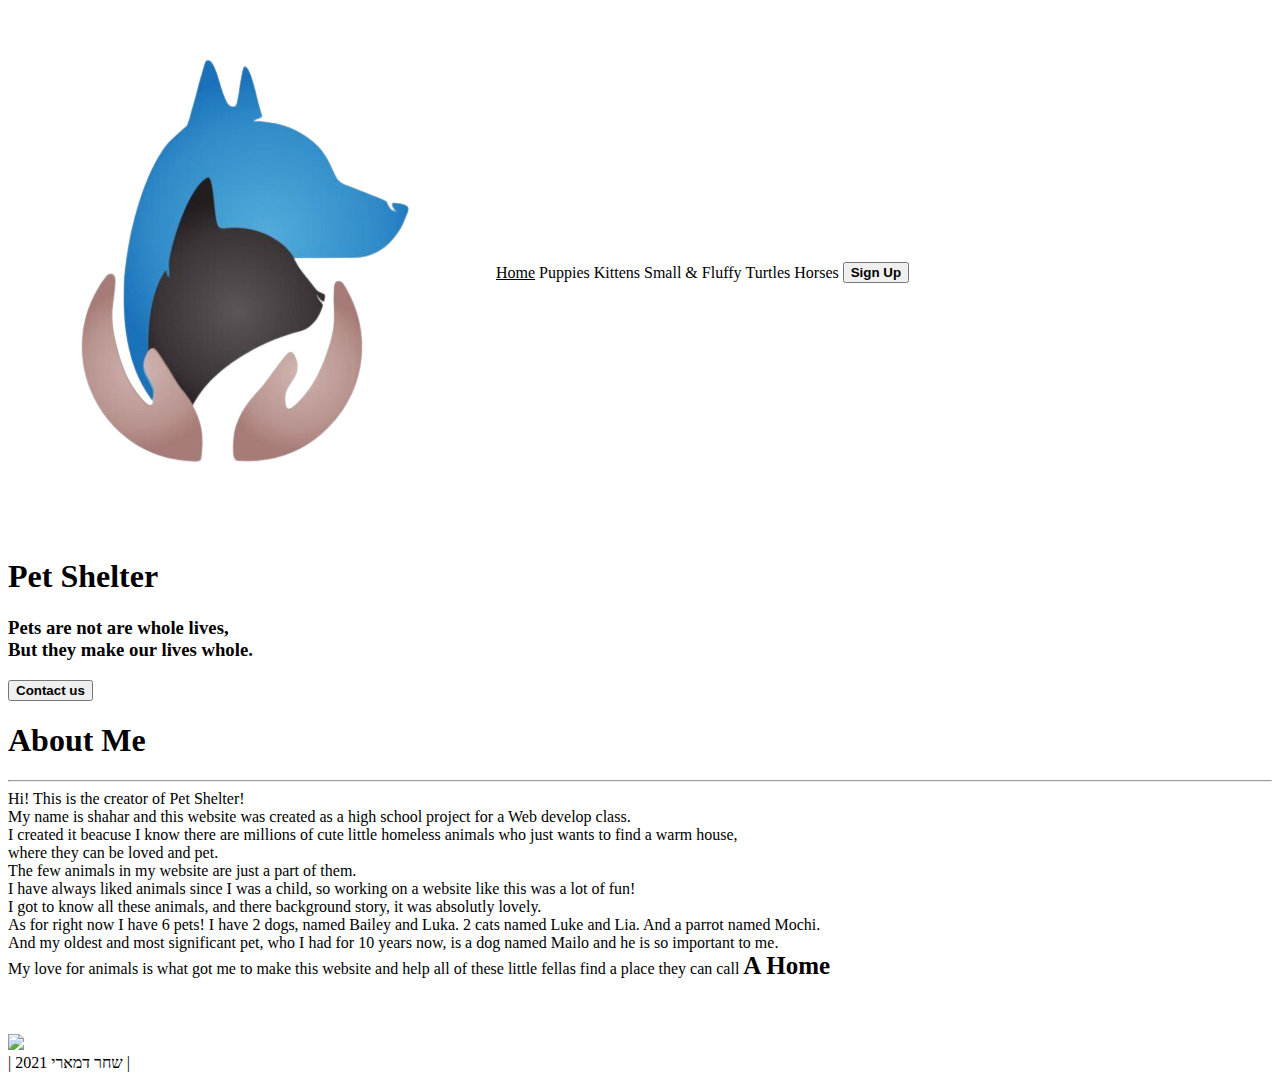
==== index.html @ b5f873f4 "move" ====
﻿<!DOCTYPE html>

<html lang="en" xmlns="http://www.w3.org/1999/xhtml">
<head>
    <meta charset="utf-8" />
    <link rel="stylesheet" href="styleHome.css">
    <link rel="stylesheet" href="../styleProject1.css">
    <script>

    </script>
    <title></title>
    <script>
        function Contact() {
            window.location.href = '../contact_page/contactPage.html';
        }
    </script>
</head>
<body dir="ltr">
    <div id="topRow">
        <table id="topLine">
            <tr id="row1">
                <td class="colom">
                    <img id="symbol" class="colom" src="../website_symbol.png" />
                </td>
                <td class="colom">
                    <label class="colom"><u>Home</u></label>
                </td>
                <td class="colom">
                    <label class="colom" onclick="window.location.href='../puppies_page/puppiesPage.html'">Puppies</label>
                </td>
                <td class="colom">
                    <label class="colom" onclick="window.location.href='../kittens_page/kittensPage.html'">Kittens</label>
                </td>
                <td class="colom">
                    <label class="colom" onclick="window.location.href='../floofs_page/floofsPage.html'">Small & Fluffy</label>
                </td>
                <td class="colom">
                    <label class="colom" onclick="window.location.href='../turtles_page/turtlesPage.html'">Turtles</label>
                </td>
                <td class="colom">
                    <label class="colom" onclick="window.location.href='../horses_page/horsesPage.html'">Horses</label>
                </td>
                <td id="signUpColom">
                    <button id="signUp" onclick="window.location.href='../sign_up_page/sign_up.html'"><b>Sign Up</b></button>
                </td>
            </tr>
        </table>

        
    </div>
    
    <div id="main">
        <div id="title">
            <h1>
                Pet Shelter
            </h1>


        </div>
        <div id="description">
            <h3>
                Pets are not are whole lives,
                <br />But they make our lives whole.
            </h3>

            <button id="contact" onclick="Contact()"><b>Contact us</b></button>
        </div>
    </div>
    
    <div id="page" >
            <h1>About Me</h1>
        <hr class="line"/>

        <div id="textAbout">

            Hi! This is the creator of Pet Shelter!
            <br />My name is shahar and this website was created as a high school project for a Web develop class.
            <br />I created it beacuse I know there are millions of cute little homeless animals who just wants to find a warm house,
            <br />where they can be loved and pet.
            <br />The few animals in my website are just a part of them.
            <br />I have always liked animals since I was a child, so working on a website like this was a lot of fun!
            <br />I got to know all these animals, and there background story, it was absolutly lovely.
            <br />As for right now I have 6 pets! I have 2 dogs, named Bailey and Luka. 2 cats named Luke and Lia. And a parrot named Mochi.
            <br />And my oldest and most significant pet, who I had for 10 years now, is a dog named Mailo and he is so important to me.
            <br />My love for animals is what got me to make this website and help all of these little fellas find a place they can call
            <b style="font-size:25px">A Home</b>

        </div>
    </div>

    <br /><br /><br />
    <img id="animals" src="petPicture.jpg"/>
    
    <div id="bottomRow">
        | שחר דמארי 2021 |
    </div>
</body>
</html>
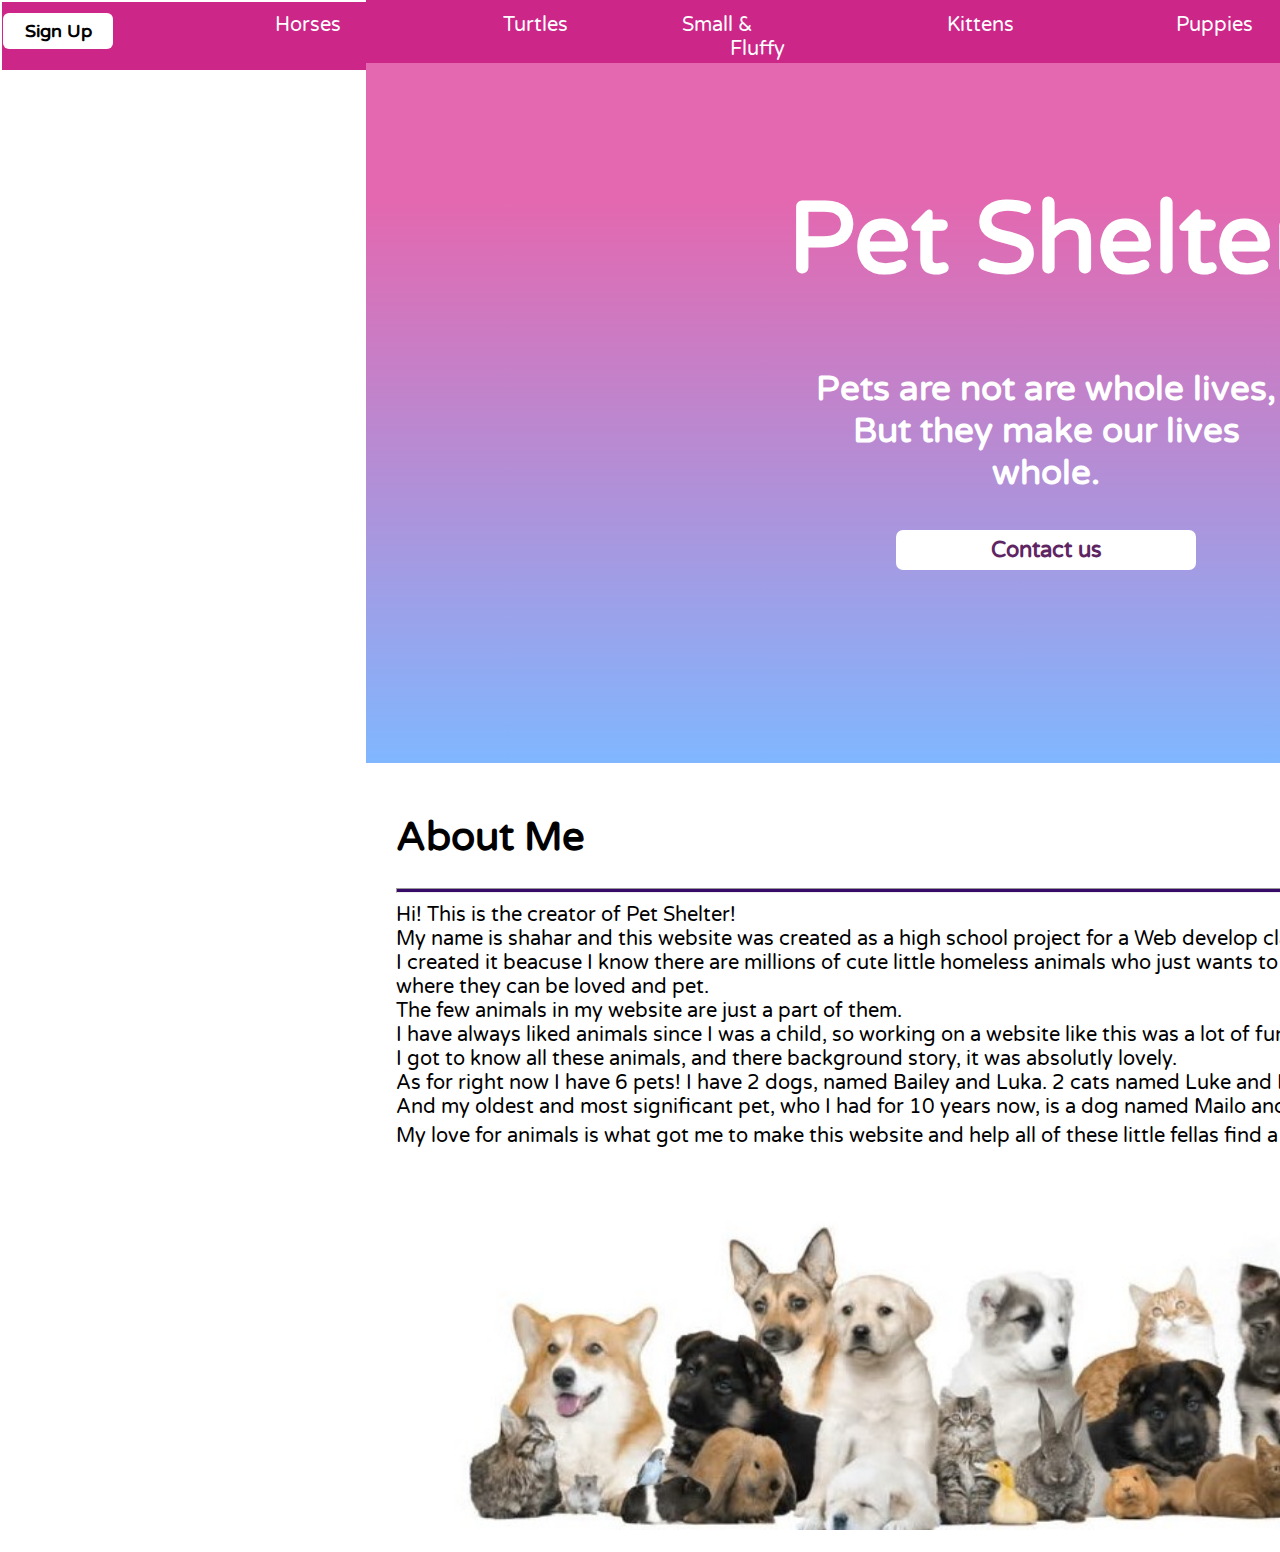
==== commit a78447cd: "Update index.html" ====
--- a/index.html
+++ b/index.html
@@ -26,7 +26,7 @@
                     <label class="colom"><u>Home</u></label>
                 </td>
                 <td class="colom">
-                    <label class="colom" onclick="window.location.href='../puppies_page/puppiesPage.html'">Puppies</label>
+                    <label class="colom" onclick="window.location.href='../pet-shelter.github.io/puppies_page/puppiesPage.html'">Puppies</label>
                 </td>
                 <td class="colom">
                     <label class="colom" onclick="window.location.href='../kittens_page/kittensPage.html'">Kittens</label>
@@ -95,4 +95,4 @@
         | שחר דמארי 2021 |
     </div>
 </body>
-</html>+</html>
--- a/styleHome.css
+++ b/styleHome.css
@@ -0,0 +1,136 @@
+﻿@import url('https://fonts.googleapis.com/css2?family=Varela+Round&display=swap');
+
+* {
+    font-family: 'Varela Round', Fallback, sans-serif;
+}
+
+body {
+    color: black;
+    direction: rtl;
+    font-size: 15px;
+    background-color: white;
+    font-family: 'Secular One';
+    margin:0;
+}
+
+#main {
+    background: linear-gradient(to top, #80b7ff 0%, #e368b0 80%);
+    /*background-color: #4696FF;*/
+    height: 700px;
+    color: white;
+    direction: ltr;
+    margin-top: 0;
+}
+/*
+#2985FF
+#4696FF
+#DB429B
+#CC2689
+*/
+
+#topRow {
+    background-color: #CC2689;
+    height: 63px;
+    color: white;
+    direction: rtl;
+}
+
+#animals {
+    direction: ltr;
+}
+
+#title {
+    font-size: 50px;
+    padding-top: 50px;
+    margin-left: 33%;
+    text-align: left;
+    width: 900px;
+}
+
+#description {
+    margin-left: 34%;
+    font-size: 30px;
+    text-align: center;
+    width: 490px;
+}
+
+table{
+    text-align:center;
+    font-size:21px;
+}
+
+#contact {
+    border: none;
+    background-color: white;
+    color: #5f2563;
+    border-radius: 7px;
+    width: 300px;
+    height: 40px;
+    font-size: 22px;
+    font-family: 'Varela Round', Fallback, sans-serif;
+}
+
+#symbol {
+    width: 50px;
+    height: 50px;
+    margin-left:40px;
+    margin-top:0;
+}
+
+#row1 {
+    width: 100%;
+    height: stretch;
+    display: flex;
+    justify-content: center;
+    background-color: #CC2689;
+    top: 0;
+    font-size: 20px;
+    color: white;
+}
+
+.colom {
+    margin-left:80px;
+    margin-top:10px;
+}
+
+
+#signUp {
+    border-radius: 6px;
+    background-color: white;
+    width: 110px;
+    height: 36px;
+    border: none;
+    font-size: 18px;
+    margin-top: 10px;
+}
+
+
+video{
+    direction:rtl;
+    float:right;
+    margin-right:40px;
+    position:absolute;
+}
+
+#page{
+    margin-left: 30px;
+    direction:ltr;
+    margin-top:50px;
+    font-size: 20px;
+}
+
+.line {
+    height: 3px;
+    background-color: #370A6A;
+}
+
+#animals{
+    margin-right:15%;
+    width:1000px;
+    margin-bottom:0;
+    height:330px;
+}
+
+
+/**/
+
